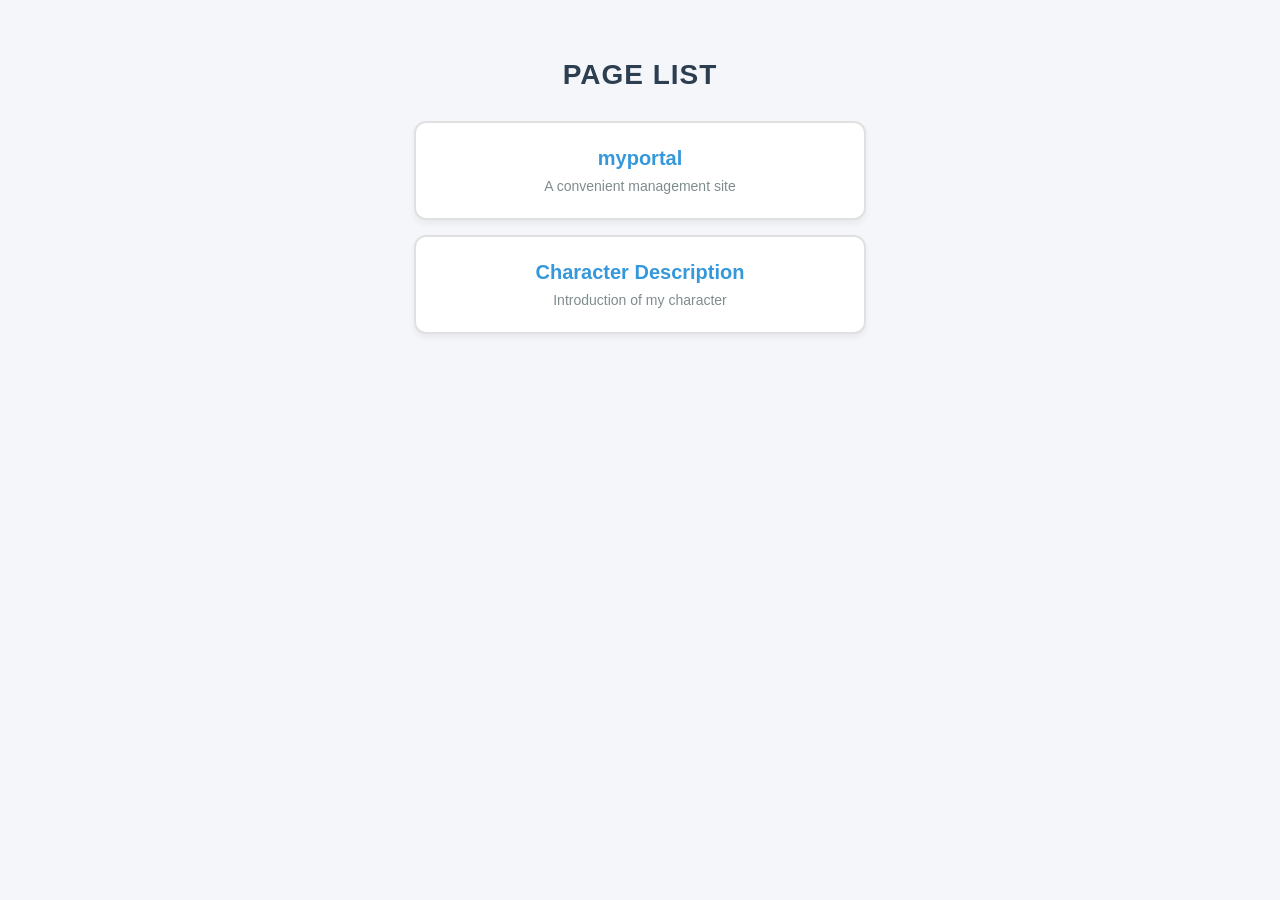
==== index.html @ 820fb404 "Fix function name in open_window div for Character.html" ====
<!DOCTYPE html>
<html lang="ja">
<head>
    <meta charset="UTF-8">
    <title>home</title>
    <link rel="stylesheet" href="css/index.css">
</head>
<body>
    <h1>page list</h1>
    
    <!-- 関数名を openWindow に変更し、引数を単一引用符で囲みます -->
    <div class="open_window" onclick="openWindow('https://kaznoko.com/myportal/praibeat/index.php')">
        <h3>myportal</h3>
        <p>A convenient management site</p>
    </div>
    <div class="open_window" onclick="openWindow('Character.html')">
        <h3>Character Description</h3>
        <p>Introduction of my character</p>
    </div>

    <!-- JavaScriptファイルの読み込みは script タグを使用します -->
    <script src="js/index.js"></script>
</body>
</html>
---- css/index.css ----
/* 💡 画面全体のデザイン（背景を少し暗くして、文字を中央に寄せる） */
body {
    font-family: "Helvetica Neue", Arial, sans-serif;
    background-color: #f4f6f9; /* 目に優しい薄いグレー */
    color: #333333;
    padding: 40px 20px;
    margin: 0;
    text-align: center;
}

h1 {
    font-size: 28px;
    margin-bottom: 30px;
    color: #2c3e50;
    text-transform: uppercase;
    letter-spacing: 1px;
}

/* 💡 直感的に操作できる「フォルダ枠」のデザイン */
.open_window {
    background-color: #ffffff; /* フォルダのベースは白 */
    border: 2px solid #e0e0e0;  /* 優しいグレーの枠線 */
    border-radius: 12px;       /* 角を丸くして親しみやすく */
    padding: 24px;
    margin: 15px auto;         /* 画面中央に配置 */
    max-width: 400px;          /* 横に広がりすぎないように制限 */
    box-shadow: 0 4px 6px rgba(0, 0, 0, 0.05); /* ほんのり立体的な影をつける */
    
    /* ⭐ マウスを載せたときに「クリックできる」と直感で分からせる手袋マーク */
    cursor: pointer; 
    
    /* アニメーションを滑らかにする設定 */
    transition: all 0.2s ease-in-out; 
}

/* 💡 文字のデザイン */
.open_window h3 {
    margin: 0 0 8px 0;
    color: #3498db;            /* タイトルは鮮やかなブルー */
    font-size: 20px;
}

.open_window p {
    margin: 0;
    color: #7f8c8d;            /* 説明文は少し薄いグレー */
    font-size: 14px;
}

/* ⭐ 【超重要】マウスを載せた（ホバーした）ときの直感的な反応 */
.open_window:hover {
    background-color: #fdfdfd;
    border-color: #3498db;     /* 枠線がテーマカラーのブルーに光る */
    transform: translateY(-4px); /* フォルダがふわっと浮き上がるような立体的な動き */
    box-shadow: 0 10px 20px rgba(52, 152, 219, 0.15); /* 影を強くして浮遊感を出す */
}

/* 💡 スマホやクリックした瞬間（アクティブ）の反応 */
.open_window:active {
    transform: translateY(-1px); /* 押した瞬間に少し沈む（ボタンを押した感覚を再現） */
    box-shadow: 0 4px 8px rgba(52, 152, 219, 0.1);
}
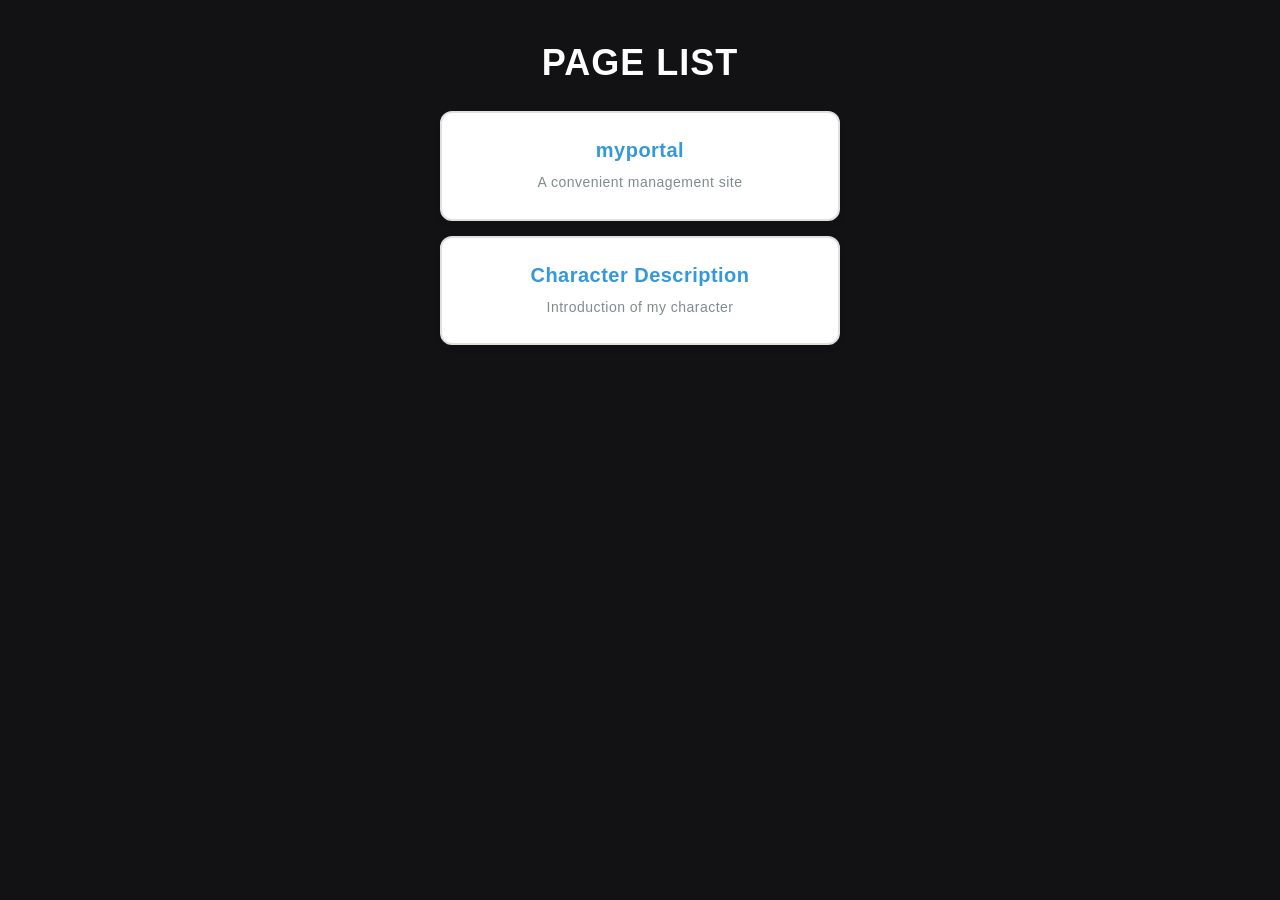
==== commit 72b03f5d: "Add link to normal.css stylesheet" ====
--- a/index.html
+++ b/index.html
@@ -4,6 +4,7 @@
     <meta charset="UTF-8">
     <title>home</title>
     <link rel="stylesheet" href="css/index.css">
+    <link rel="stylesheet" href="css/nomal.css">
 </head>
 <body>
     <h1>page list</h1>
--- a/css/index.css
+++ b/css/index.css
@@ -1,8 +1,6 @@
 /* 💡 画面全体のデザイン（背景を少し暗くして、文字を中央に寄せる） */
 body {
     font-family: "Helvetica Neue", Arial, sans-serif;
-    background-color: #f4f6f9; /* 目に優しい薄いグレー */
-    color: #333333;
     padding: 40px 20px;
     margin: 0;
     text-align: center;
@@ -11,7 +9,6 @@
 h1 {
     font-size: 28px;
     margin-bottom: 30px;
-    color: #2c3e50;
     text-transform: uppercase;
     letter-spacing: 1px;
 }
--- a/css/nomal.css
+++ b/css/nomal.css
@@ -0,0 +1,112 @@
+/* ==========================================================================
+   🧱 1. プロっぽいダークモードを作るための共通変数（色の管理）
+   ========================================================================== */
+:root {
+  /* 背景色：真っ黒ではなく、わずかに青みや深みのある洗練されたダークグレー */
+  --bg-main: #121214;
+  --bg-card: #1a1a1e;
+  
+  /* 文字色：純白は目がチカチカするので、少しグレーに寄せて上品に */
+  --text-main: #e4e4e7;
+  --text-muted: #a1a1aa; /* 補足説明や日付などに使う薄い文字色 */
+  
+  /* アクセント色：暗い背景に映える、鮮やかすぎない綺麗めな紫 */
+  --accent: #6366f1;
+  --accent-hover: #4f46e5;
+  
+  /* 境界線と影：見えないくらい薄く入れるのがプロの技 */
+  --border: rgba(255, 255, 255, 0.08);
+  --shadow: rgba(0, 0, 0, 0.4);
+}
+
+/* ==========================================================================
+   🧹 2. ブラウザの癖をリセット ＆ 基本のベース設定
+   ========================================================================== */
+*, *::before, *::after {
+  box-sizing: border-box; /* 余白を入れてもサイズが崩れない魔法の1行 */
+  margin: 0;
+  padding: 0;
+}
+
+body {
+  background-color: var(--bg-main);
+  color: var(--text-main);
+  /* 視認性の高い現代的なフォントを指定 */
+  font-family: -apple-system, BlinkMacSystemFont, "Segoe UI", Roboto, "Helvetica Neue", Arial, "Hiragino Kaku Gothic ProN", "Hiragino Sans", Meiryo, sans-serif;
+  line-height: 1.7; /* 行間をたっぷり空けて読みやすく */
+  letter-spacing: 0.03em; /* 文字の間隔をほんの少し広げて高級感を出す */
+}
+
+/* ==========================================================================
+   📦 3. レイアウトとパーツ（使うだけでプロの見た目になります）
+   ========================================================================== */
+
+/* 全体の横幅を制限するコンテナ（画面パツパツを防ぐ） */
+.container {
+  max-width: 1000px;  /* 読みやすい最適な横幅 */
+  margin: 0 auto;     /* 左右中央寄せ */
+  padding: 40px 24px; /* スマホで見ても端にゆとりのある余白を作る */
+}
+
+/* セクションの余白 */
+section, .section {
+  margin-bottom: 60px; /* ブロックごとの隙間を大きく空けて窮屈さをなくす */
+}
+
+/* 見出しのスタイル */
+h1, h2, h3 {
+  color: #ffffff; /* 見出しは白くしてメリハリをつける */
+  font-weight: 700;
+  line-height: 1.3;
+  margin-bottom: 1.5rem;
+}
+
+h1 { font-size: 2.25rem; }
+h2 { font-size: 1.75rem; border-left: 4px solid var(--accent); padding-left: 12px; } /* 左側にアクセントの線を引く */
+h3 { font-size: 1.25rem; }
+
+/* リンク */
+a {
+  color: var(--accent);
+  text-decoration: none;
+  transition: color 0.2s ease; /* ホバー時にふわっと色を変える */
+}
+a:hover {
+  color: var(--accent-hover);
+  text-decoration: underline;
+}
+
+/* 文章の段落 */
+p {
+  margin-bottom: 1.25rem;
+  color: var(--text-main);
+}
+
+/* プロっぽさが一番出る「カード型の箱」 */
+.card {
+  background-color: var(--bg-card);
+  border: 1px solid var(--border);
+  border-radius: 12px; /* 少し強めの丸みで今風にする */
+  padding: 28px;       /* 中の余白を贅沢に広く取る */
+  box-shadow: 0 10px 30px var(--shadow);
+  margin-bottom: 24px;
+}
+
+/* ボタン（これだけで今風の立体感になります） */
+.btn {
+  display: inline-block;
+  background-color: var(--accent);
+  color: #ffffff;
+  padding: 12px 28px;
+  font-weight: 600;
+  border-radius: 8px;
+  border: none;
+  cursor: pointer;
+  transition: all 0.2s ease;
+  text-align: center;
+}
+.btn:hover {
+  background-color: var(--accent-hover);
+  transform: translateY(-2px); /* ホバーした時に少し上に浮き上がらせる */
+  text-decoration: none;
+}
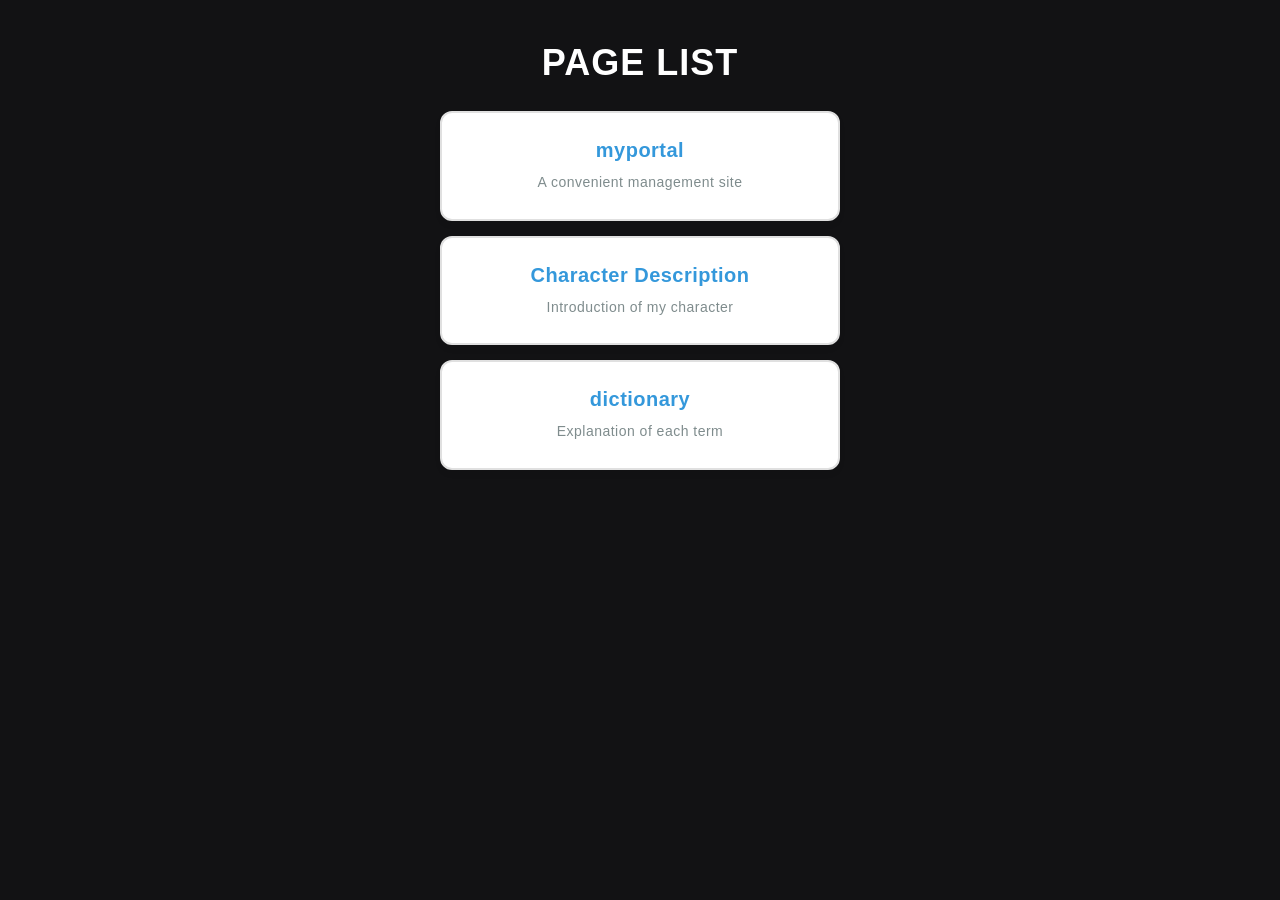
==== commit ccba8c7a: "Add dictionary section to index.html" ====
--- a/index.html
+++ b/index.html
@@ -18,6 +18,10 @@
         <h3>Character Description</h3>
         <p>Introduction of my character</p>
     </div>
+    <div class="open_window" onclick="openWindow('dictionary.html')">
+    <h3>dictionary</h3>
+        <p>Explanation of each term</p>
+    </div>
 
     <!-- JavaScriptファイルの読み込みは script タグを使用します -->
     <script src="js/index.js"></script>
--- a/css/nomal.css
+++ b/css/nomal.css
@@ -35,6 +35,9 @@
   font-family: -apple-system, BlinkMacSystemFont, "Segoe UI", Roboto, "Helvetica Neue", Arial, "Hiragino Kaku Gothic ProN", "Hiragino Sans", Meiryo, sans-serif;
   line-height: 1.7; /* 行間をたっぷり空けて読みやすく */
   letter-spacing: 0.03em; /* 文字の間隔をほんの少し広げて高級感を出す */
+       padding: 40px 20px;
+    margin: 0;
+    text-align: center;
 }
 
 /* ==========================================================================
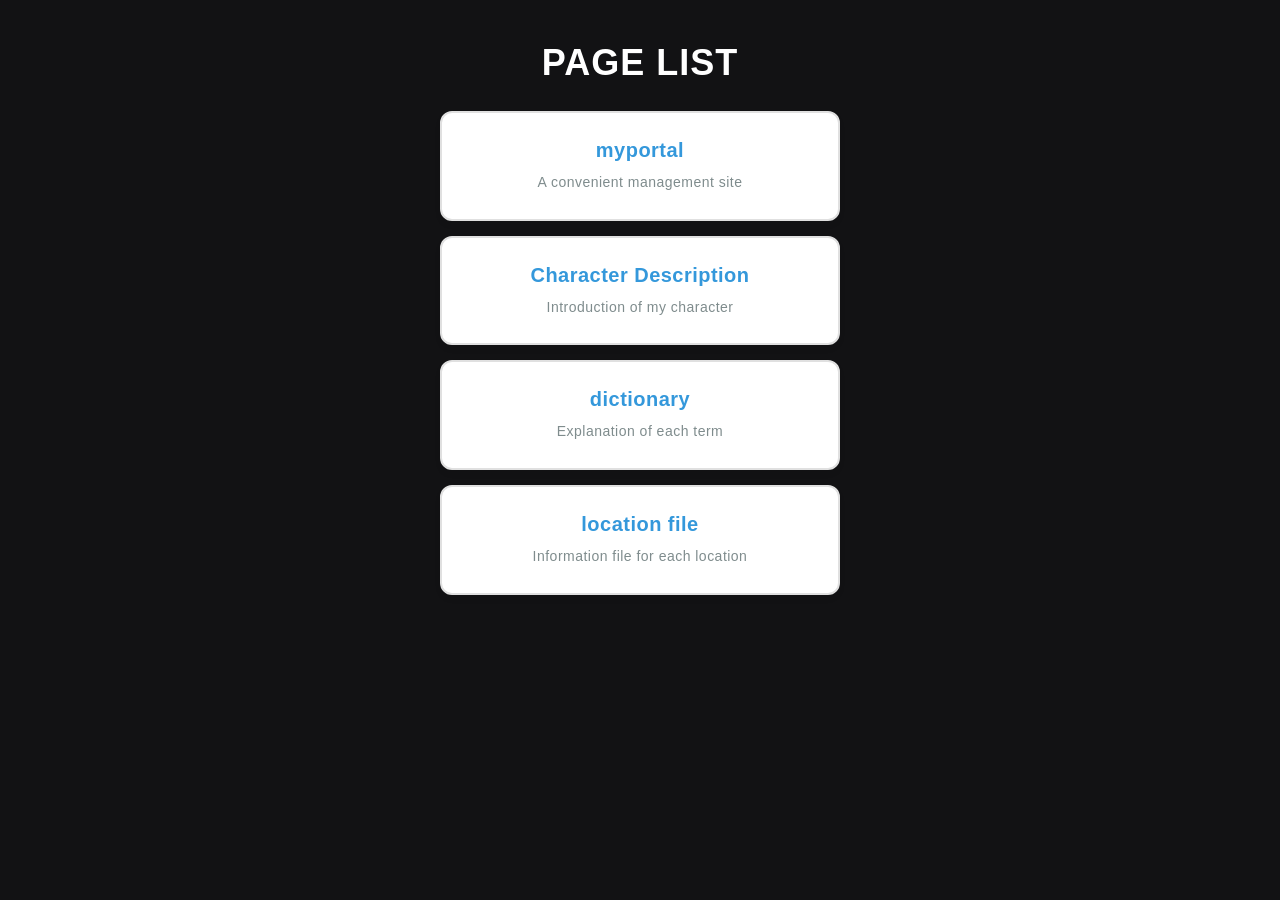
==== commit 98414b4a: "Update index.html" ====
--- a/index.html
+++ b/index.html
@@ -22,6 +22,10 @@
     <h3>dictionary</h3>
         <p>Explanation of each term</p>
     </div>
+    <div class="open_window" onclick="openWindow('location.html')">
+        <h3>location file</h3>
+        <p>Information file for each location</p>
+    </div>
 
     <!-- JavaScriptファイルの読み込みは script タグを使用します -->
     <script src="js/index.js"></script>
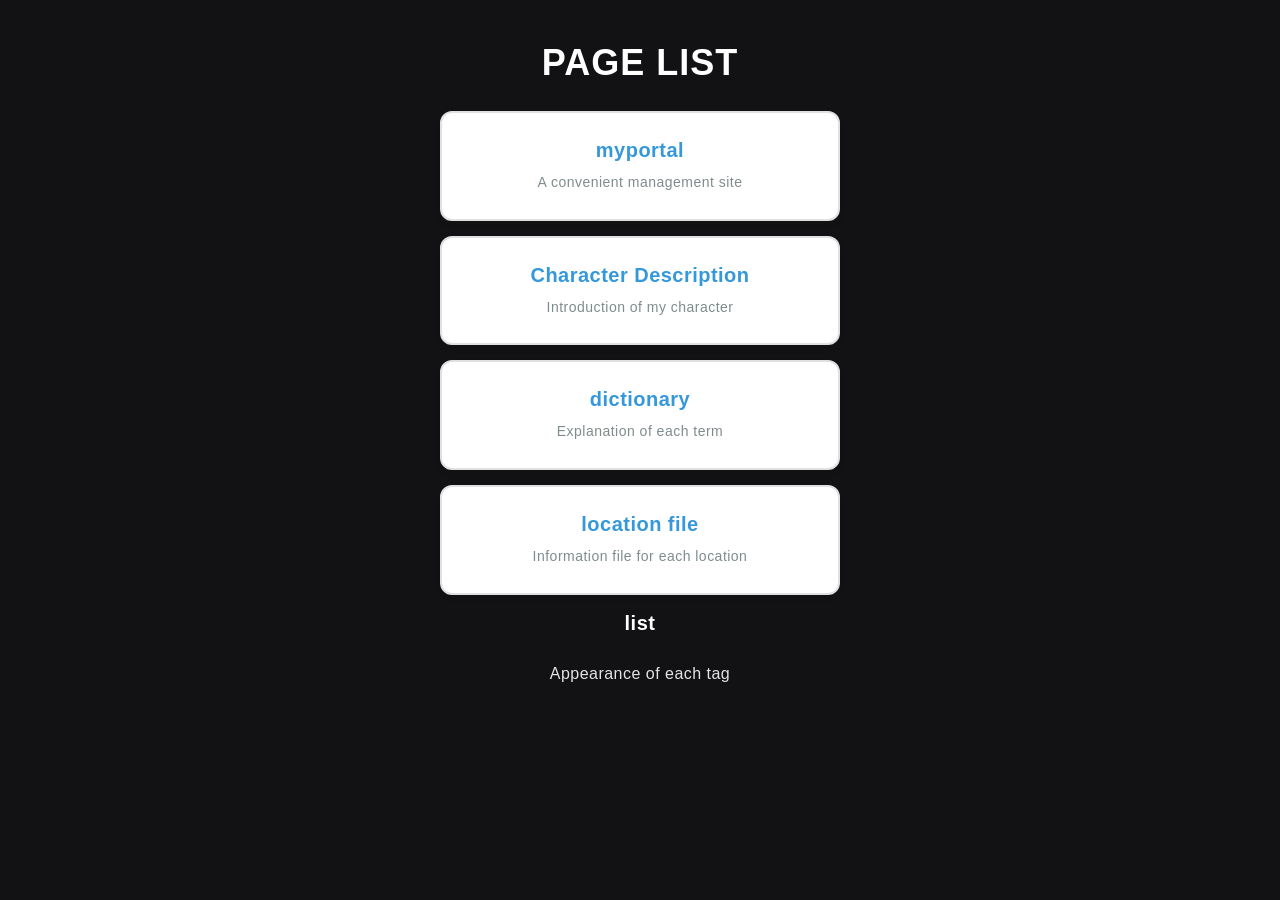
==== commit 6a3fe6e4: "Fix openw_indow div structure and add content" ====
--- a/index.html
+++ b/index.html
@@ -26,6 +26,10 @@
         <h3>location file</h3>
         <p>Information file for each location</p>
     </div>
+    <div class="openw_indow" onclick="openWindow('list.html')">
+        <h3>list</h3>
+        <p>Appearance of each tag</p>
+    </div>
 
     <!-- JavaScriptファイルの読み込みは script タグを使用します -->
     <script src="js/index.js"></script>
--- a/css/nomal.css
+++ b/css/nomal.css
@@ -113,3 +113,85 @@
   transform: translateY(-2px); /* ホバーした時に少し上に浮き上がらせる */
   text-decoration: none;
 }
+/* ==========================================================================
+   📋 4. 追加の主要タグ（リスト・表・引用・フォーム）
+   ========================================================================== */
+
+/* 箇条書き（ドット）リスト */
+ul {
+  margin-bottom: 1.5rem;
+  padding-left: 1.5rem; /* 左側にポッチが入るスペースを確保 */
+}
+ul li {
+  margin-bottom: 0.5rem;
+  list-style-type: disc; /* きれいな丸ドット */
+}
+
+/* 番号付きリスト */
+ol {
+  margin-bottom: 1.5rem;
+  padding-left: 1.5rem;
+}
+ol li {
+  margin-bottom: 0.5rem;
+  list-style-type: decimal; /* 1, 2, 3...の連番 */
+}
+
+/* リスト内のテキストを少し上品にする小技 */
+li::marker {
+  color: var(--accent); /* リストの「・」や「数字」だけをアクセント色にしてプロっぽく */
+}
+
+/* テーブル（表） */
+table {
+  width: 100%;
+  border-collapse: collapse; /* 線の隙間をなくす */
+  margin-bottom: 1.5rem;
+  background-color: var(--bg-card);
+  border-radius: 8px;
+  overflow: hidden; /* 角丸を滑らかに見せる */
+}
+th, td {
+  padding: 12px 16px;
+  text-align: left;
+  border-bottom: 1px solid var(--border); /* 薄い境界線 */
+}
+th {
+  background-color: rgba(255, 255, 255, 0.04); /* ヘッダーだけ少し明るく */
+  font-weight: 600;
+  color: #ffffff;
+}
+
+/* 引用（ちょっとした補足やレビューに便利） */
+blockquote {
+  margin-bottom: 1.5rem;
+  padding: 16px 20px;
+  background-color: rgba(255, 255, 255, 0.02);
+  border-left: 4px solid var(--text-muted); /* 左側にグレーの太線 */
+  color: var(--text-muted);
+  font-style: italic; /* 斜体にして引用感を出す */
+}
+
+/* 入力フォーム（お問合せフォームなどに） */
+input[type="text"],
+input[type="email"],
+textarea {
+  width: 100%;
+  padding: 12px 16px;
+  background-color: rgba(255, 255, 255, 0.05); /* 暗い背景 */
+  border: 1px solid var(--border);
+  border-radius: 6px;
+  color: var(--text-main);
+  font-family: inherit;
+  font-size: 1rem;
+  outline: none;
+  transition: border-color 0.2s, box-shadow 0.2s;
+}
+/* 入力欄をクリックしたとき（フォーカス時）のプロっぽい光 */
+input[type="text"]:focus,
+input[type="email"]:focus,
+textarea:focus {
+  border-color: var(--accent);
+  box-shadow: 0 0 0 3px rgba(99, 102, 241, 0.2); /* 周わりをホワッと光らせる */
+}
+
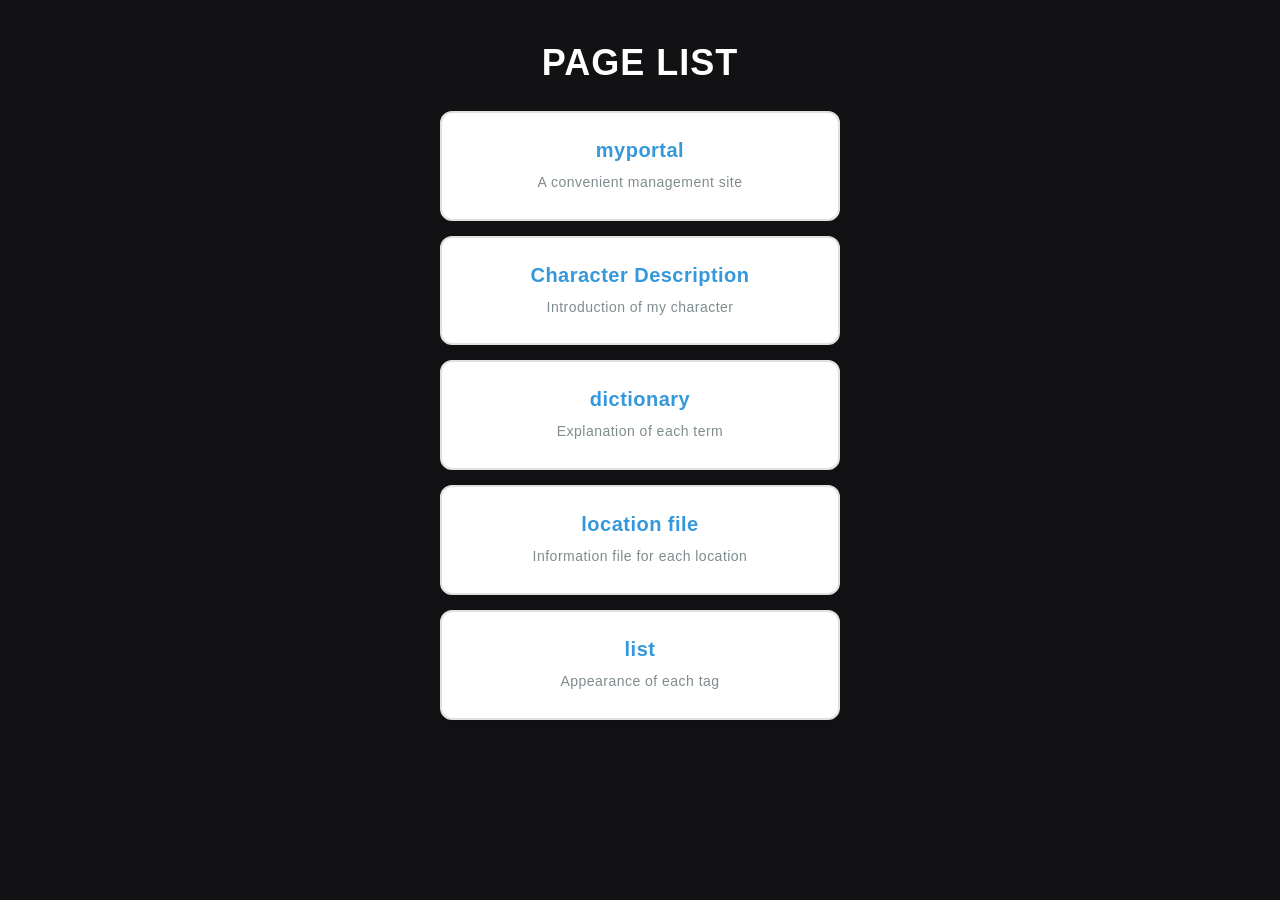
==== commit f3db5195: "Fix class name for list window div" ====
--- a/index.html
+++ b/index.html
@@ -26,7 +26,7 @@
         <h3>location file</h3>
         <p>Information file for each location</p>
     </div>
-    <div class="openw_indow" onclick="openWindow('list.html')">
+    <div class="open_window" onclick="openWindow('list.html')">
         <h3>list</h3>
         <p>Appearance of each tag</p>
     </div>
